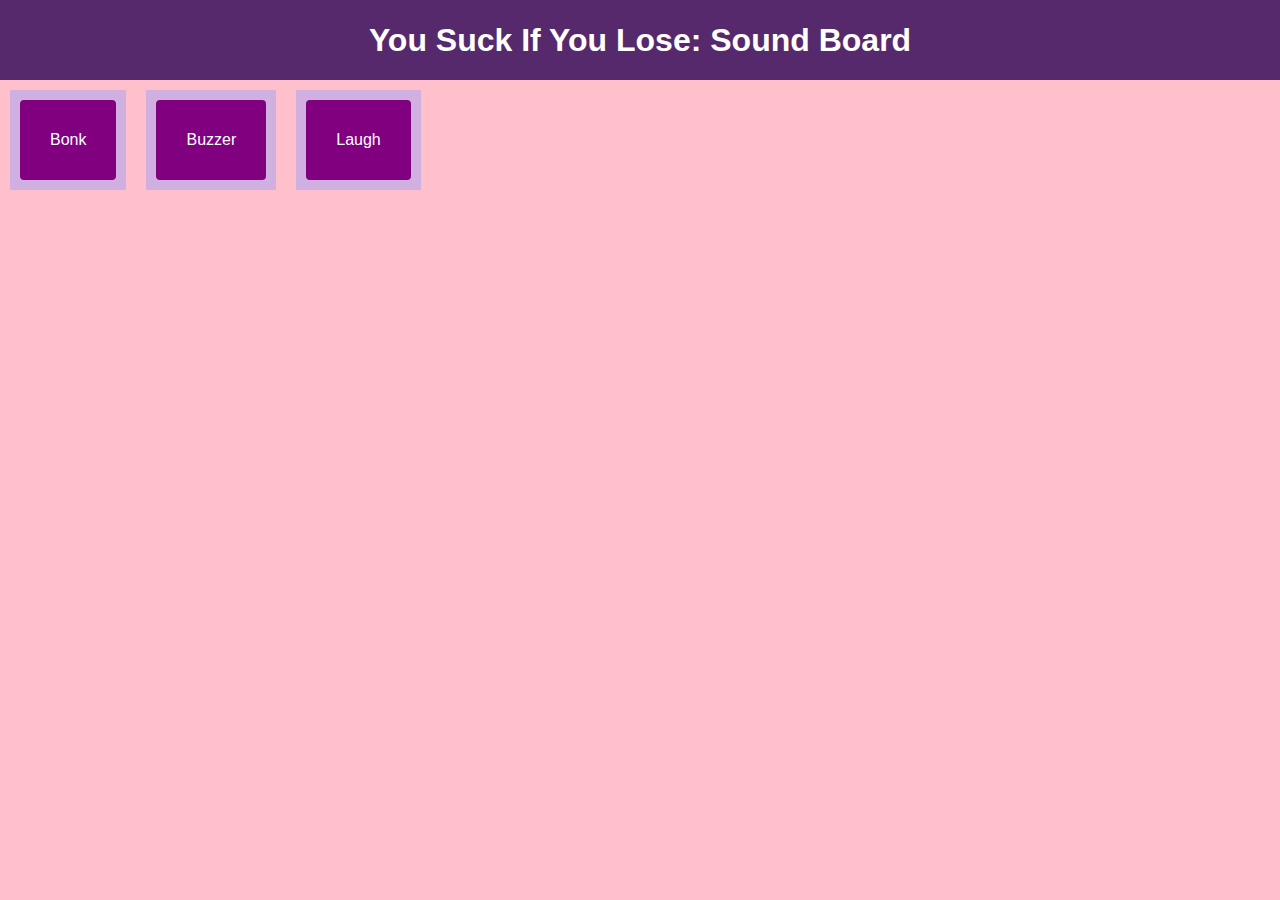
==== index.html @ c35ee7e8 "Buttons with Javascript" ====
<!DOCTYPE html>
<html>
  <head>
    <meta charset="utf-8">
    <meta name="viewport" content="width=device-width, initial-scale=1">
    <meta name="description" content="Home page for Jennifer Fletcher's Website">
    <meta name="author" content="Jennifer Fletcher">
    <link rel="shortcut icon" href="img/favicon.png" />
    <link rel='stylesheet' href='soundboard.css'/>

    <title>You Suck If You Lose</title>


  </head>
  <body>
    <header>
      <h1>You Suck If You Lose: Sound Board</h1>
    </header>

    <section>
<!--
    <article>
          <h1>bonk Noise</h1>
          <figure>
              <audio
                controls
                src="audio/bonk.mp3">
              </audio>
          </figure>
      </article>
-->

    <article>
      <audio id="bonk" src="audio/bonk.mp3" preload="metadata" type="audio/mpeg">
      </audio>
      <a class="btn" id="bonk-btn">Bonk</a>
    </article>

    <article>
      <audio id="buzzer" src="audio/buzzer.mp3" preload="metadata" type="audio/mpeg">
      </audio>
      <a class="btn" id="buzzer-btn">Buzzer</a>
    </article>

    <article>
       <audio id="laugh" src="audio/laugh.mp3" preload="metadata" type="audio/mpeg">
       </audio>
       <a class="btn" id="laugh-btn">Laugh</a>
       </article>

  </section>


<script>
  var bonk = document.getElementById('bonk');
  var bonkBtn = document.getElementById('bonk-btn');

  var buzzer = document.getElementById('buzzer');
  var buzzerBtn = document.getElementById('buzzer-btn');

  var laugh = document.getElementById('laugh');
  var laughBtn = document.getElementById('laugh-btn');


  function playPause(song){
     if (song.paused && song.currentTime >= 0 && !song.ended) {
        song.play();
     } else {
        song.pause();
     }
  }

  function reset(btn, song){
     if(btn.classList.contains('playing')){
        btn.classList.toggle('playing');
     }
     song.pause();
     song.currentTime = 0;
  }

  function progress(btn, song){
     setTimeout(function(){
        var end = song.duration;
        var current = song.currentTime;
        var percent = current/(end/100);
        //check if song is at the end
        if(current==end){
           reset(btn, song);
        }
        //set inset box shadow
        btn.style.boxShadow = "inset " + btn.offsetWidth * (percent/100) + "px 0px 0px 0px rgba(0,0,0,0.125)"
        //call function again
        progress(btn, song);
     }, 1000);
  }

  bonkBtn.addEventListener('click', function(){
     bonkBtn.classList.toggle('playing');
     playPause(bonk);
     progress(bonkBtn, bonk);
  });

  buzzerBtn.addEventListener('click', function(){
     buzzerBtn.classList.toggle('playing');
     playPause(buzzer);
     progress(buzzerBtn, buzzer);
  });

  laughBtn.addEventListener('click', function(){
     laughBtn.classList.toggle('playing');
     playPause(laugh);
     progress(laughBtn, laugh);
  });



</script>
  </body>



</html>
---- soundboard.css ----
html {
  font-family: sans-serif;
}

body {
  margin: 0;
  background: pink;
}

header {
  background: #55296c;
  height: 80px;
}

h1 {
  text-align: center;
  color: white;
  line-height: 80px;
  margin: 0;
}

section {
  display: flex;
  flex-flow: row wrap;
  flex-wrap:wrap;
}

article {
  padding: 10px;
  margin: 10px;
  background: #d0b0e1;
  width: flex;
  overflow: hidden;
}

figure {
    margin: 0;
}


.btn{
   cursor:pointer;
   display:inline-block;
   padding:30px;
   background: purple;
   border-radius: 4px;
   color: #fff;
   line-height:20px;
   @include transition(box-shadow .25s ease);
   &:after{
      display:inline-block;
      color: #94a657;
      background:#fff;
      font-family: 'FontAwesome';
      padding:3px;
      border-radius: 50%;
      height:20px;
      width:20px;
      margin-left:8px;
      padding-left: 4.5px;
      padding-right:1.5px;
   }
   &.playing{
       &:after{
         padding:3px;
      }
   }
}


/* .noise {
  width:300px;
  padding: 10px;
  margin: 10px;
  background: #d0b0e1;
  overflow: hidden;  */

}
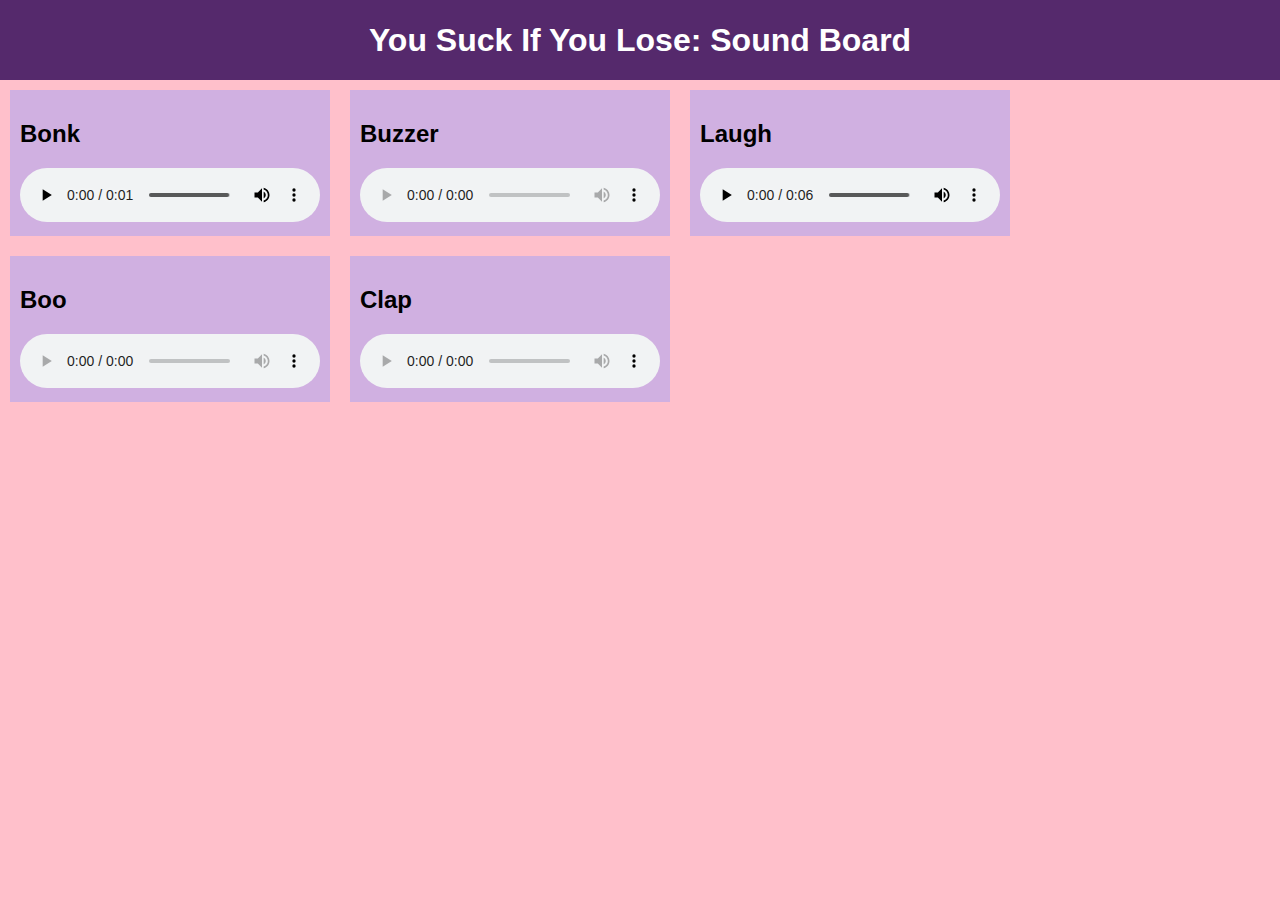
==== commit 3dbe6074: "needed Buzzer to be lowercase" ====
--- a/index.html
+++ b/index.html
@@ -18,9 +18,9 @@
     </header>
 
     <section>
-<!--
+
     <article>
-          <h1>bonk Noise</h1>
+          <h2>Bonk</h2>
           <figure>
               <audio
                 controls
@@ -28,93 +28,47 @@
               </audio>
           </figure>
       </article>
--->
 
-    <article>
-      <audio id="bonk" src="audio/bonk.mp3" preload="metadata" type="audio/mpeg">
-      </audio>
-      <a class="btn" id="bonk-btn">Bonk</a>
-    </article>
+      <article>
+            <h2>Buzzer</h2>
+            <figure>
+                <audio
+                  controls
+                  src="audio/buzzer.mp3">
+                </audio>
+            </figure>
+        </article>
 
-    <article>
-      <audio id="buzzer" src="audio/buzzer.mp3" preload="metadata" type="audio/mpeg">
-      </audio>
-      <a class="btn" id="buzzer-btn">Buzzer</a>
-    </article>
+        <article>
+              <h2>Laugh</h2>
+              <figure>
+                  <audio
+                    controls
+                    src="audio/laugh.mp3">
+                  </audio>
+              </figure>
+          </article>
 
-    <article>
-       <audio id="laugh" src="audio/laugh.mp3" preload="metadata" type="audio/mpeg">
-       </audio>
-       <a class="btn" id="laugh-btn">Laugh</a>
-       </article>
+          <article>
+                <h2>Boo</h2>
+                <figure>
+                    <audio
+                      controls
+                      src="audio/boo.mp3">
+                    </audio>
+                </figure>
+            </article>
 
+            <article>
+                  <h2>Clap</h2>
+                  <figure>
+                      <audio
+                        controls
+                        src="audio/clap.mp3">
+                      </audio>
+                  </figure>
+              </article>
   </section>
-
-
-<script>
-  var bonk = document.getElementById('bonk');
-  var bonkBtn = document.getElementById('bonk-btn');
-
-  var buzzer = document.getElementById('buzzer');
-  var buzzerBtn = document.getElementById('buzzer-btn');
-
-  var laugh = document.getElementById('laugh');
-  var laughBtn = document.getElementById('laugh-btn');
-
-
-  function playPause(song){
-     if (song.paused && song.currentTime >= 0 && !song.ended) {
-        song.play();
-     } else {
-        song.pause();
-     }
-  }
-
-  function reset(btn, song){
-     if(btn.classList.contains('playing')){
-        btn.classList.toggle('playing');
-     }
-     song.pause();
-     song.currentTime = 0;
-  }
-
-  function progress(btn, song){
-     setTimeout(function(){
-        var end = song.duration;
-        var current = song.currentTime;
-        var percent = current/(end/100);
-        //check if song is at the end
-        if(current==end){
-           reset(btn, song);
-        }
-        //set inset box shadow
-        btn.style.boxShadow = "inset " + btn.offsetWidth * (percent/100) + "px 0px 0px 0px rgba(0,0,0,0.125)"
-        //call function again
-        progress(btn, song);
-     }, 1000);
-  }
-
-  bonkBtn.addEventListener('click', function(){
-     bonkBtn.classList.toggle('playing');
-     playPause(bonk);
-     progress(bonkBtn, bonk);
-  });
-
-  buzzerBtn.addEventListener('click', function(){
-     buzzerBtn.classList.toggle('playing');
-     playPause(buzzer);
-     progress(buzzerBtn, buzzer);
-  });
-
-  laughBtn.addEventListener('click', function(){
-     laughBtn.classList.toggle('playing');
-     playPause(laugh);
-     progress(laughBtn, laugh);
-  });
-
-
-
-</script>
   </body>
 
 
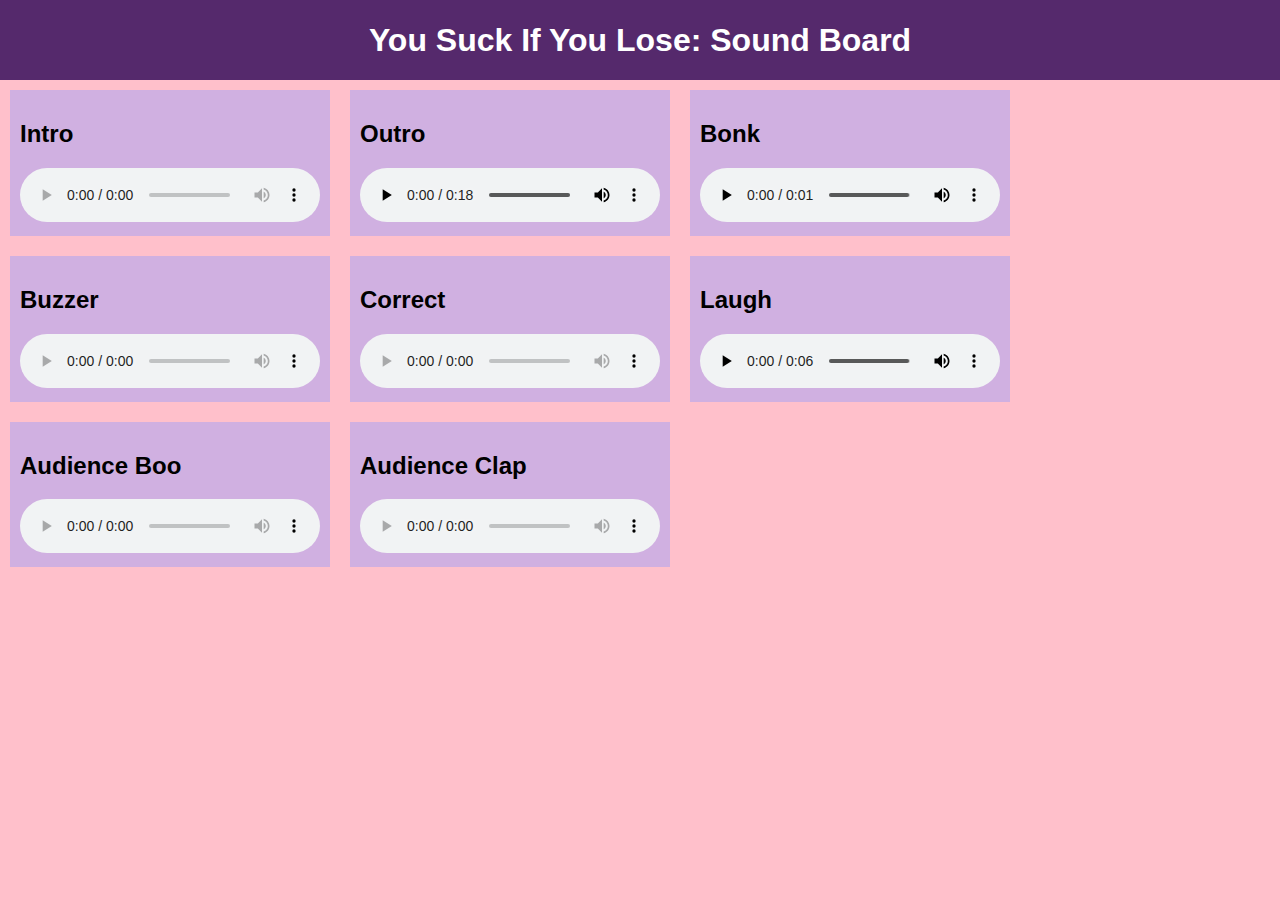
==== commit 48db995c: "added outro" ====
--- a/index.html
+++ b/index.html
@@ -3,7 +3,7 @@
   <head>
     <meta charset="utf-8">
     <meta name="viewport" content="width=device-width, initial-scale=1">
-    <meta name="description" content="Home page for Jennifer Fletcher's Website">
+    <meta name="description" content="Sound Board For Game Show">
     <meta name="author" content="Jennifer Fletcher">
     <link rel="shortcut icon" href="img/favicon.png" />
     <link rel='stylesheet' href='soundboard.css'/>
@@ -18,55 +18,68 @@
     </header>
 
     <section>
-
     <article>
-          <h2>Bonk</h2>
-          <figure>
+          <h2>Intro</h2>
               <audio
                 controls
-                src="audio/bonk.mp3">
+                src="audio/intro.mp3">
               </audio>
-          </figure>
       </article>
 
       <article>
+            <h2>Outro</h2>
+                <audio
+                  controls
+                  src="audio/outro.mp3">
+                </audio>
+        </article>
+
+      <article>
+            <h2>Bonk</h2>
+                <audio
+                  controls
+                  src="audio/bonk.mp3">
+                </audio>
+        </article>
+
+      <article>
             <h2>Buzzer</h2>
-            <figure>
                 <audio
                   controls
                   src="audio/buzzer.mp3">
                 </audio>
-            </figure>
         </article>
 
         <article>
+              <h2>Correct</h2>
+                  <audio
+                    controls
+                    src="audio/correct.wav">
+                  </audio>
+          </article>
+
+        <article>
               <h2>Laugh</h2>
-              <figure>
                   <audio
                     controls
                     src="audio/laugh.mp3">
                   </audio>
-              </figure>
           </article>
 
           <article>
-                <h2>Boo</h2>
-                <figure>
+                <h2>Audience Boo</h2>
                     <audio
                       controls
                       src="audio/boo.mp3">
                     </audio>
-                </figure>
             </article>
 
             <article>
-                  <h2>Clap</h2>
-                  <figure>
+                  <h2>Audience Clap</h2>
                       <audio
                         controls
                         src="audio/clap.mp3">
                       </audio>
-                  </figure>
               </article>
   </section>
   </body>
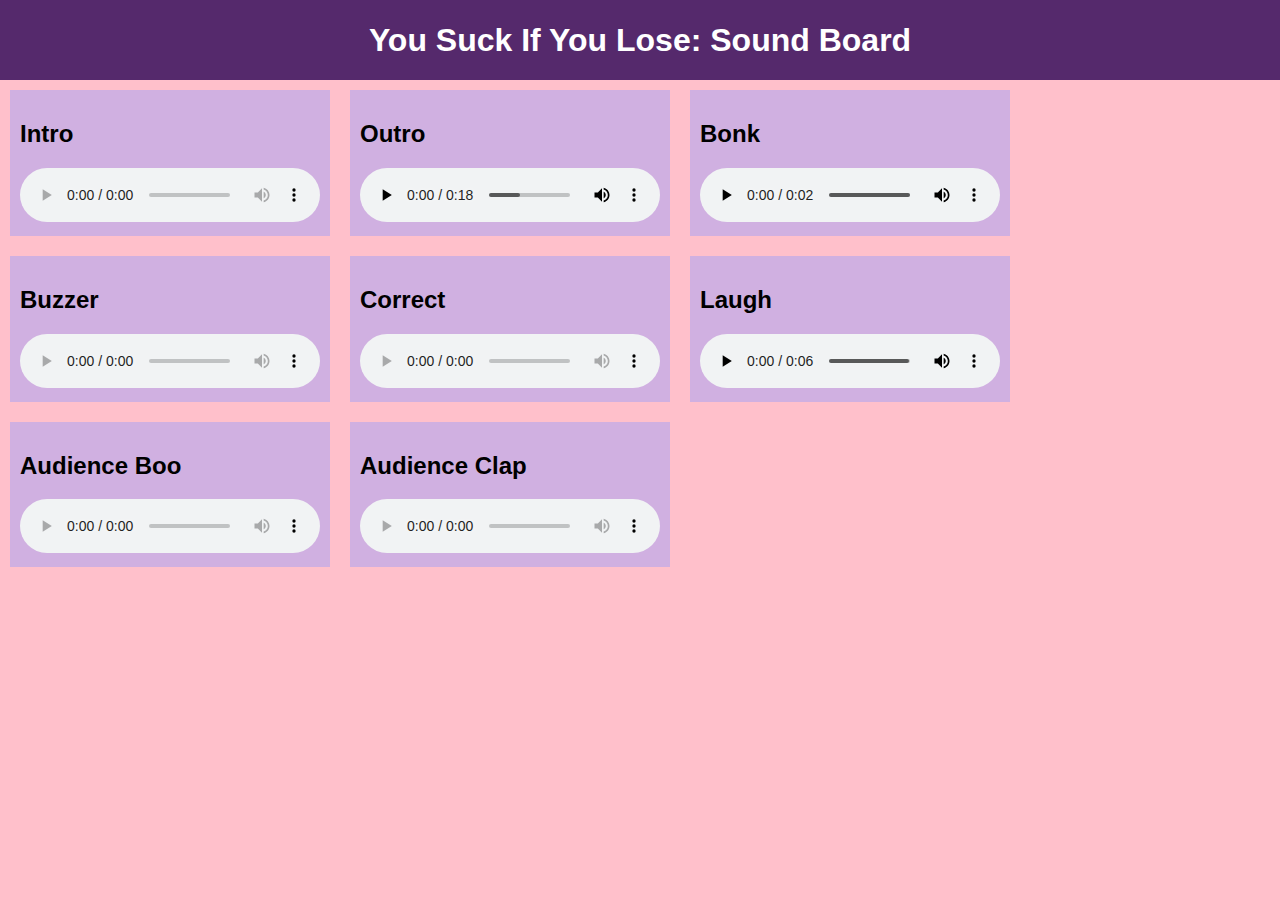
==== commit f2ce62b7: "changed bonk" ====
--- a/index.html
+++ b/index.html
@@ -38,7 +38,7 @@
             <h2>Bonk</h2>
                 <audio
                   controls
-                  src="audio/bonk.mp3">
+                  src="audio/bonk2.mp3">
                 </audio>
         </article>
 
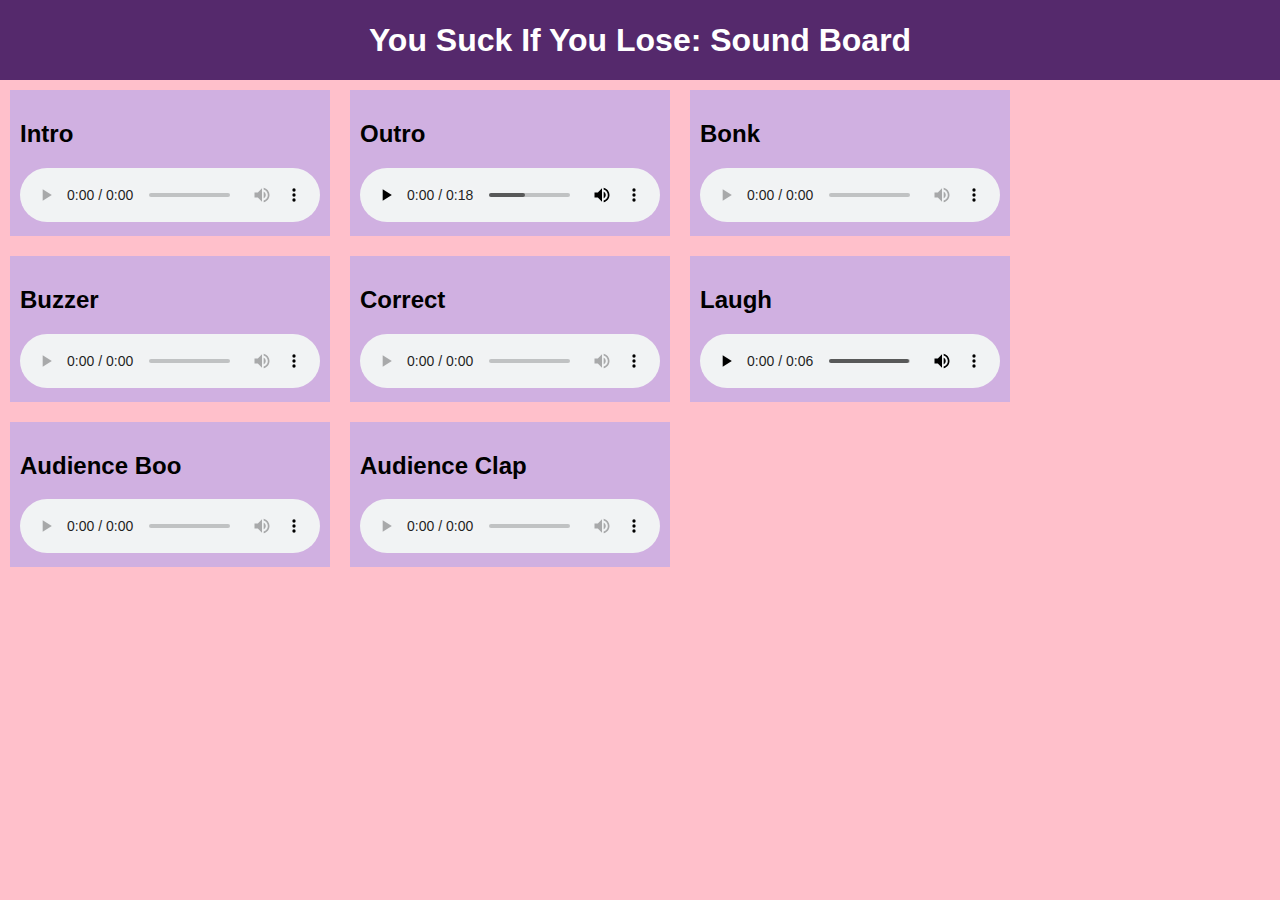
==== commit adf3590a: "changed name of bonk" ====
--- a/index.html
+++ b/index.html
@@ -38,7 +38,7 @@
             <h2>Bonk</h2>
                 <audio
                   controls
-                  src="audio/bonk2.mp3">
+                  src="audio/betterbonk.mp3">
                 </audio>
         </article>
 
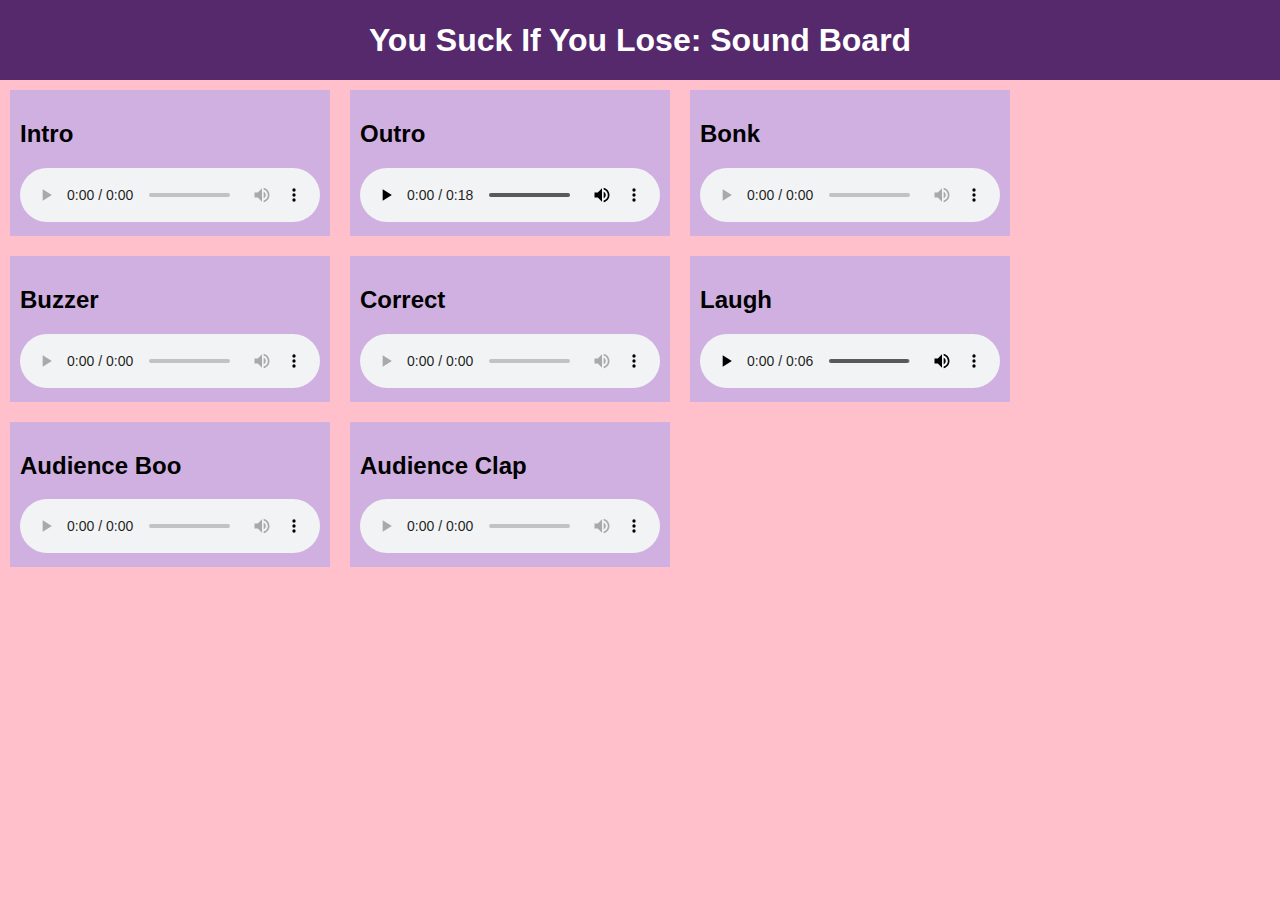
==== commit 7edba46a: "changed name back to bonk" ====
--- a/index.html
+++ b/index.html
@@ -38,7 +38,7 @@
             <h2>Bonk</h2>
                 <audio
                   controls
-                  src="audio/betterbonk.mp3">
+                  src="audio/bonk2.mp3">
                 </audio>
         </article>
 
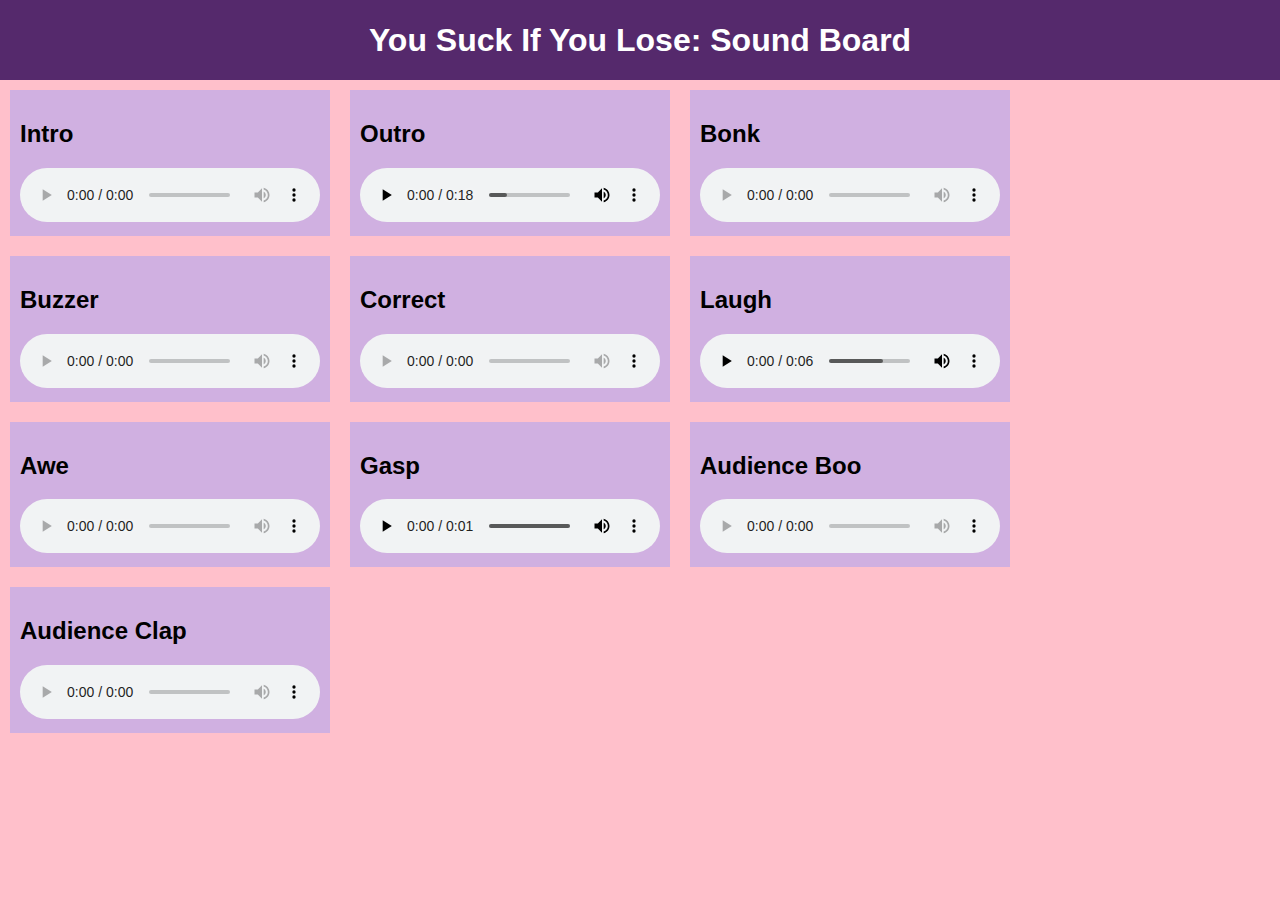
==== commit 63779848: "added gasp" ====
--- a/index.html
+++ b/index.html
@@ -67,6 +67,22 @@
           </article>
 
           <article>
+                <h2>Awe</h2>
+                    <audio
+                      controls
+                      src="audio/awe.mp3">
+                    </audio>
+            </article>
+
+            <article>
+                  <h2>Gasp</h2>
+                      <audio
+                        controls
+                        src="audio/gasp.mp3">
+                      </audio>
+              </article>
+
+          <article>
                 <h2>Audience Boo</h2>
                     <audio
                       controls
